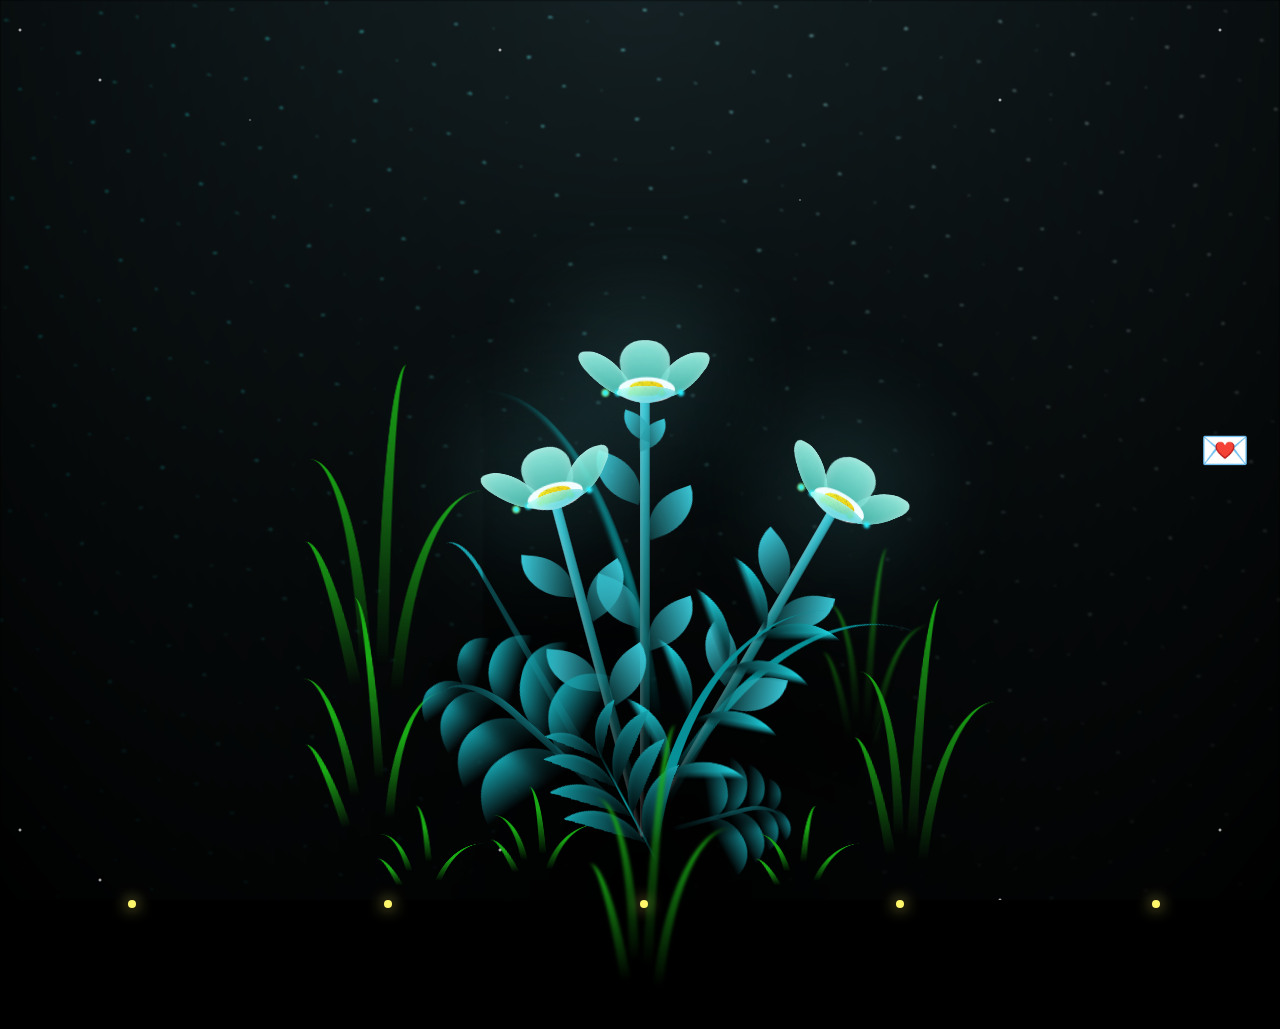
==== index.html @ 534f90fd "Rename main.html to index.html" ====
<!DOCTYPE html>
<html lang="en">
<head>
    <meta charset="UTF-8">
    <meta name="viewport" content="width=device-width, initial-scale=1.0">
    <title>Document</title>
    <link rel="stylesheet" href="styles.css">

</head>
<body class="not-loaded">
    <div class="night"></div>
    <div class="stars"></div>
    <div class="fireflies">
    <span></span>
    <span></span>
    <span></span>
    <span></span>
    <span></span>
    </div>
    <div class="flowers">
      <div class="flower flower--1">
        <div class="flower__leafs flower__leafs--1">
          <div class="flower__leaf flower__leaf--1"></div>
          <div class="flower__leaf flower__leaf--2"></div>
          <div class="flower__leaf flower__leaf--3"></div>
          <div class="flower__leaf flower__leaf--4"></div>
          

          <div class="flower__white-circle"></div>
  
          <div class="flower__light flower__light--1"></div>
          <div class="flower__light flower__light--2"></div>
          <div class="flower__light flower__light--3"></div>
          <div class="flower__light flower__light--4"></div>
          <div class="flower__light flower__light--5"></div>
          <div class="flower__light flower__light--6"></div>
          <div class="flower__light flower__light--7"></div>
          <div class="flower__light flower__light--8"></div>
  
        </div>
        <div class="flower__line">
          <div class="flower__line__leaf flower__line__leaf--1"></div>
          <div class="flower__line__leaf flower__line__leaf--2"></div>
          <div class="flower__line__leaf flower__line__leaf--3"></div>
          <div class="flower__line__leaf flower__line__leaf--4"></div>
          <div class="flower__line__leaf flower__line__leaf--5"></div>
          <div class="flower__line__leaf flower__line__leaf--6"></div>
        </div>
      </div>
  
      <div class="flower flower--2">
        <div class="flower__leafs flower__leafs--2">
          <div class="flower__leaf flower__leaf--1"></div>
          <div class="flower__leaf flower__leaf--2"></div>
          <div class="flower__leaf flower__leaf--3"></div>
          <div class="flower__leaf flower__leaf--4"></div>
          <div class="flower__white-circle"></div>
  
          <div class="flower__light flower__light--1"></div>
          <div class="flower__light flower__light--2"></div>
          <div class="flower__light flower__light--3"></div>
          <div class="flower__light flower__light--4"></div>
          <div class="flower__light flower__light--5"></div>
          <div class="flower__light flower__light--6"></div>
          <div class="flower__light flower__light--7"></div>
          <div class="flower__light flower__light--8"></div>
  
        </div>
        <div class="flower__line">
          <div class="flower__line__leaf flower__line__leaf--1"></div>
          <div class="flower__line__leaf flower__line__leaf--2"></div>
          <div class="flower__line__leaf flower__line__leaf--3"></div>
          <div class="flower__line__leaf flower__line__leaf--4"></div>
        </div>
      </div>
  
      <div class="flower flower--3">
        <div class="flower__leafs flower__leafs--3">
          <div class="flower__leaf flower__leaf--1"></div>
          <div class="flower__leaf flower__leaf--2"></div>
          <div class="flower__leaf flower__leaf--3"></div>
          <div class="flower__leaf flower__leaf--4"></div>
          <div class="flower__white-circle"></div>
  
          <div class="flower__light flower__light--1"></div>
          <div class="flower__light flower__light--2"></div>
          <div class="flower__light flower__light--3"></div>
          <div class="flower__light flower__light--4"></div>
          <div class="flower__light flower__light--5"></div>
          <div class="flower__light flower__light--6"></div>
          <div class="flower__light flower__light--7"></div>
          <div class="flower__light flower__light--8"></div>
  
        </div>
        <div class="flower__line">
          <div class="flower__line__leaf flower__line__leaf--1"></div>
          <div class="flower__line__leaf flower__line__leaf--2"></div>
          <div class="flower__line__leaf flower__line__leaf--3"></div>
          <div class="flower__line__leaf flower__line__leaf--4"></div>
        </div>
      </div>
  
      <div class="grow-ans" style="--d:1.2s">
        <div class="flower__g-long">
          <div class="flower__g-long__top"></div>
          <div class="flower__g-long__bottom"></div>
        </div>
      </div>
  
      <div class="growing-grass">
        <div class="flower__grass flower__grass--1">
          <div class="flower__grass--top"></div>
          <div class="flower__grass--bottom"></div>
          <div class="flower__grass__leaf flower__grass__leaf--1"></div>
          <div class="flower__grass__leaf flower__grass__leaf--2"></div>
          <div class="flower__grass__leaf flower__grass__leaf--3"></div>
          <div class="flower__grass__leaf flower__grass__leaf--4"></div>
          <div class="flower__grass__leaf flower__grass__leaf--5"></div>
          <div class="flower__grass__leaf flower__grass__leaf--6"></div>
          <div class="flower__grass__leaf flower__grass__leaf--7"></div>
          <div class="flower__grass__leaf flower__grass__leaf--8"></div>
          <div class="flower__grass__overlay"></div>
        </div>
      </div>
  
      <div class="growing-grass">
        <div class="flower__grass flower__grass--2">
          <div class="flower__grass--top"></div>
          <div class="flower__grass--bottom"></div>
          <div class="flower__grass__leaf flower__grass__leaf--1"></div>
          <div class="flower__grass__leaf flower__grass__leaf--2"></div>
          <div class="flower__grass__leaf flower__grass__leaf--3"></div>
          <div class="flower__grass__leaf flower__grass__leaf--4"></div>
          <div class="flower__grass__leaf flower__grass__leaf--5"></div>
          <div class="flower__grass__leaf flower__grass__leaf--6"></div>
          <div class="flower__grass__leaf flower__grass__leaf--7"></div>
          <div class="flower__grass__leaf flower__grass__leaf--8"></div>
          <div class="flower__grass__overlay"></div>
        </div>
      </div>
  
      <div class="grow-ans" style="--d:2.4s">
        <div class="flower__g-right flower__g-right--1">
          <div class="leaf"></div>
        </div>
      </div>
  
      <div class="grow-ans" style="--d:2.8s">
        <div class="flower__g-right flower__g-right--2">
          <div class="leaf"></div>
        </div>
      </div>
  
      <div class="grow-ans" style="--d:2.8s">
        <div class="flower__g-front">
          <div class="flower__g-front__leaf-wrapper flower__g-front__leaf-wrapper--1">
            <div class="flower__g-front__leaf"></div>
          </div>
          <div class="flower__g-front__leaf-wrapper flower__g-front__leaf-wrapper--2">
            <div class="flower__g-front__leaf"></div>
          </div>
          <div class="flower__g-front__leaf-wrapper flower__g-front__leaf-wrapper--3">
            <div class="flower__g-front__leaf"></div>
          </div>
          <div class="flower__g-front__leaf-wrapper flower__g-front__leaf-wrapper--4">
            <div class="flower__g-front__leaf"></div>
          </div>
          <div class="flower__g-front__leaf-wrapper flower__g-front__leaf-wrapper--5">
            <div class="flower__g-front__leaf"></div>
          </div>
          <div class="flower__g-front__leaf-wrapper flower__g-front__leaf-wrapper--6">
            <div class="flower__g-front__leaf"></div>
          </div>
          <div class="flower__g-front__leaf-wrapper flower__g-front__leaf-wrapper--7">
            <div class="flower__g-front__leaf"></div>
          </div>
          <div class="flower__g-front__leaf-wrapper flower__g-front__leaf-wrapper--8">
            <div class="flower__g-front__leaf"></div>
          </div>
          <div class="flower__g-front__line"></div>
        </div>
      </div>
  
      <div class="grow-ans" style="--d:3.2s">
        <div class="flower__g-fr">
          <div class="leaf"></div>
          <div class="flower__g-fr__leaf flower__g-fr__leaf--1"></div>
          <div class="flower__g-fr__leaf flower__g-fr__leaf--2"></div>
          <div class="flower__g-fr__leaf flower__g-fr__leaf--3"></div>
          <div class="flower__g-fr__leaf flower__g-fr__leaf--4"></div>
          <div class="flower__g-fr__leaf flower__g-fr__leaf--5"></div>
          <div class="flower__g-fr__leaf flower__g-fr__leaf--6"></div>
          <div class="flower__g-fr__leaf flower__g-fr__leaf--7"></div>
          <div class="flower__g-fr__leaf flower__g-fr__leaf--8"></div>
        </div>
      </div>
  
      <div class="long-g long-g--0">
        <div class="grow-ans" style="--d:3s">
          <div class="leaf leaf--0"></div>
        </div>
        <div class="grow-ans" style="--d:2.2s">
          <div class="leaf leaf--1"></div>
        </div>
        <div class="grow-ans" style="--d:3.4s">
          <div class="leaf leaf--2"></div>
        </div>
        <div class="grow-ans" style="--d:3.6s">
          <div class="leaf leaf--3"></div>
        </div>
      </div>
  
      <div class="long-g long-g--1">
        <div class="grow-ans" style="--d:3.6s">
          <div class="leaf leaf--0"></div>
        </div>
        <div class="grow-ans" style="--d:3.8s">
          <div class="leaf leaf--1"></div>
        </div>
        <div class="grow-ans" style="--d:4s">
          <div class="leaf leaf--2"></div>
        </div>
        <div class="grow-ans" style="--d:4.2s">
          <div class="leaf leaf--3"></div>
        </div>
      </div>
  
      <div class="long-g long-g--2">
        <div class="grow-ans" style="--d:4s">
          <div class="leaf leaf--0"></div>
        </div>
        <div class="grow-ans" style="--d:4.2s">
          <div class="leaf leaf--1"></div>
        </div>
        <div class="grow-ans" style="--d:4.4s">
          <div class="leaf leaf--2"></div>
        </div>
        <div class="grow-ans" style="--d:4.6s">
          <div class="leaf leaf--3"></div>
        </div>
      </div>
  
      <div class="long-g long-g--3">
        <div class="grow-ans" style="--d:4s">
          <div class="leaf leaf--0"></div>
        </div>
        <div class="grow-ans" style="--d:4.2s">
          <div class="leaf leaf--1"></div>
        </div>
        <div class="grow-ans" style="--d:3s">
          <div class="leaf leaf--2"></div>
        </div>
        <div class="grow-ans" style="--d:3.6s">
          <div class="leaf leaf--3"></div>
        </div>
      </div>
  
      <div class="long-g long-g--4">
        <div class="grow-ans" style="--d:4s">
          <div class="leaf leaf--0"></div>
        </div>
        <div class="grow-ans" style="--d:4.2s">
          <div class="leaf leaf--1"></div>
        </div>
        <div class="grow-ans" style="--d:3s">
          <div class="leaf leaf--2"></div>
        </div>
        <div class="grow-ans" style="--d:3.6s">
          <div class="leaf leaf--3"></div>
        </div>
      </div>
  
      <div class="long-g long-g--5">
        <div class="grow-ans" style="--d:4s">
          <div class="leaf leaf--0"></div>
        </div>
        <div class="grow-ans" style="--d:4.2s">
          <div class="leaf leaf--1"></div>
        </div>
        <div class="grow-ans" style="--d:3s">
          <div class="leaf leaf--2"></div>
        </div>
        <div class="grow-ans" style="--d:3.6s">
          <div class="leaf leaf--3"></div>
        </div>
      </div>
  
      <div class="long-g long-g--6">
        <div class="grow-ans" style="--d:4.2s">
          <div class="leaf leaf--0"></div>
        </div>
        <div class="grow-ans" style="--d:4.4s">
          <div class="leaf leaf--1"></div>
        </div>
        <div class="grow-ans" style="--d:4.6s">
          <div class="leaf leaf--2"></div>
        </div>
        <div class="grow-ans" style="--d:4.8s">
          <div class="leaf leaf--3"></div>
        </div>
      </div>
  
      <div class="long-g long-g--7">
        <div class="grow-ans" style="--d:3s">
          <div class="leaf leaf--0"></div>
        </div>
        <div class="grow-ans" style="--d:3.2s">
          <div class="leaf leaf--1"></div>
        </div>
        <div class="grow-ans" style="--d:3.5s">
          <div class="leaf leaf--2"></div>
        </div>
        <div class="grow-ans" style="--d:3.6s">
          <div class="leaf leaf--3"></div>
        </div>
      </div>
    </div>
    <div id="messageIcon">💌</div>

<div id="passwordBox">
    <h3>Secret Letter 💖</h3>

    <input
        type="password"
        id="secretPassword"
        placeholder="Enter Password">

    <button onclick="checkPassword()">
        Open Letter
    </button>
</div>

<div id="loveLetter">
    <h2>Happy Birthday Monyaa ❤️</h2>

    <p>
        Even though it's not 23 November hehe...
        I wanted to tell you this on Monday,
        but ahem... words were not coming out of my mouth
        because ahh... I was kinda crying, so ahem ahem...
    </p>

    <p>
        I love you without knowing how,
        or when,
        or where it happened.
    </p>

    <p>
        It happened quietly,
        somewhere between the conversations,
        the laughter,
        and the moments I started looking for you
        in everything.
    </p>

    <p>
        I just know that loving you feels natural,
        like something my heart decided
        long before I did.
    </p>

    <p style="margin-top:20px;">
        ❤️ Adi
    </p>
    </div>
    <script src="srcipt.js"></script>
</body>
</html>
---- styles.css ----
*,
*::after,
*::before {
  padding: 0;
  margin: 0;
  box-sizing: border-box;
}

:root {
  --dark-color: #000;
}

body {
  display: flex;
  align-items: flex-end;
  justify-content: center;
  min-height: 100vh;
  background-color: var(--dark-color);
  overflow: hidden;
  perspective: 1000px;
}

.stars {
    position: fixed;
    width: 100%;
    height: 100%;
    top: 0;
    left: 0;
    background:
        radial-gradient(2px 2px at 20px 30px, white, transparent),
        radial-gradient(2px 2px at 100px 80px, white, transparent),
        radial-gradient(1px 1px at 250px 120px, white, transparent),
        radial-gradient(2px 2px at 500px 50px, white, transparent),
        radial-gradient(1px 1px at 800px 200px, white, transparent),
        radial-gradient(2px 2px at 1000px 100px, white, transparent);
    background-repeat: repeat;
    background-size: 1200px 800px;
    animation: twinkle 6s infinite alternate;
    z-index: 1;
}

.fireflies span{
    position:absolute;
    width:8px;
    height:8px;
    background:#fff76b;
    border-radius:50%;
    box-shadow:0 0 15px #fff76b;
    animation:fly 10s linear infinite;
    z-index:5;
}

.fireflies span:nth-child(1){
    left:10%;
    animation-delay:0s;
}

.fireflies span:nth-child(2){
    left:30%;
    animation-delay:2s;
}

.fireflies span:nth-child(3){
    left:50%;
    animation-delay:4s;
}

.fireflies span:nth-child(4){
    left:70%;
    animation-delay:6s;
}

.fireflies span:nth-child(5){
    left:90%;
    animation-delay:8s;
}

@keyframes fly{
    0%{
        transform:translateY(100vh);
        opacity:0;
    }

    20%{
        opacity:1;
    }

    100%{
        transform:translateY(-20vh) translateX(100px);
        opacity:0;
    }
}

.night {
  position: fixed;
  left: 50%;
  top: 0;
  transform: translateX(-50%);
  width: 100%;
  height: 100%;
  filter: blur(0.1vmin);
  background-image: radial-gradient(ellipse at top, transparent 0%, var(--dark-color)), radial-gradient(ellipse at bottom, var(--dark-color), rgba(145, 233, 255, 0.2)), repeating-linear-gradient(220deg, black 0px, black 19px, transparent 19px, transparent 22px), repeating-linear-gradient(189deg, black 0px, black 19px, transparent 19px, transparent 22px), repeating-linear-gradient(148deg, black 0px, black 19px, transparent 19px, transparent 22px), linear-gradient(90deg, #00fffa, #f0f0f0);
}

.flowers {
  position: relative;
  transform: scale(0.7);
}

.flower {
  position: absolute;
  bottom: 10vmin;
  transform-origin: bottom center;
  z-index: 10;
  --fl-speed: 0.8s;
}
.flower--1 {
  animation: moving-flower-1 4s linear infinite;
}
.flower--1 .flower__line {
  height: 70vmin;
  animation-delay: 0.3s;
}
.flower--1 .flower__line__leaf--1 {
  animation: blooming-leaf-right var(--fl-speed) 1.6s backwards;
}
.flower--1 .flower__line__leaf--2 {
  animation: blooming-leaf-right var(--fl-speed) 1.4s backwards;
}
.flower--1 .flower__line__leaf--3 {
  animation: blooming-leaf-left var(--fl-speed) 1.2s backwards;
}
.flower--1 .flower__line__leaf--4 {
  animation: blooming-leaf-left var(--fl-speed) 1s backwards;
}
.flower--1 .flower__line__leaf--5 {
  animation: blooming-leaf-right var(--fl-speed) 1.8s backwards;
}
.flower--1 .flower__line__leaf--6 {
  animation: blooming-leaf-left var(--fl-speed) 2s backwards;
}
.flower--2 {
  left: 50%;
  transform: rotate(30deg);
  animation: moving-flower-2 4s linear infinite;
}
.flower--2 .flower__line {
  height: 60vmin;
  animation-delay: 0.8s;
}
.flower--2 .flower__line__leaf--1 {
  animation: blooming-leaf-right var(--fl-speed) 1.9s backwards;
}
.flower--2 .flower__line__leaf--2 {
  animation: blooming-leaf-right var(--fl-speed) 1.7s backwards;
}
.flower--2 .flower__line__leaf--3 {
  animation: blooming-leaf-left var(--fl-speed) 1.5s backwards;
}
.flower--2 .flower__line__leaf--4 {
  animation: blooming-leaf-left var(--fl-speed) 1.3s backwards;
}
.flower--3 {
  left: 50%;
  transform: rotate(-15deg);
  animation: moving-flower-3 4s linear infinite;
}
.flower--3 .flower__line {
  animation-delay: 0.9s;
}
.flower--3 .flower__line__leaf--1 {
  animation: blooming-leaf-right var(--fl-speed) 2.5s backwards;
}
.flower--3 .flower__line__leaf--2 {
  animation: blooming-leaf-right var(--fl-speed) 2.3s backwards;
}
.flower--3 .flower__line__leaf--3 {
  animation: blooming-leaf-left var(--fl-speed) 2.1s backwards;
}
.flower--3 .flower__line__leaf--4 {
  animation: blooming-leaf-left var(--fl-speed) 1.9s backwards;
}
.flower__leafs {
  position: relative;
  animation: blooming-flower 2s backwards;
}
.flower__leafs--1 {
  animation-delay: 1.1s;
}
.flower__leafs--2 {
  animation-delay: 1.4s;
}
.flower__leafs--3 {
  animation-delay: 1.7s;
}
.flower__leafs::after {
  content: "";
  position: absolute;
  left: 0;
  top: 0;
  transform: translate(-50%, -100%);
  width: 8vmin;
  height: 8vmin;
  background-color: #6bf0ff;
  filter: blur(10vmin);
}
.flower__leaf {
  position: absolute;
  bottom: 0;
  left: 50%;
  width: 8vmin;
  height: 11vmin;
  border-radius: 51% 49% 47% 53%/44% 45% 55% 69%;
  background-color: #65e6cc;
  background-image: linear-gradient(to top, #40bbab, #a7ffee);
  transform-origin: bottom center;
  opacity: 0.9;
  box-shadow: inset 0 0 2vmin rgba(255, 255, 255, 0.5);
}
.flower__leaf--1 {
  transform: translate(-10%, 1%) rotateY(40deg) rotateX(-50deg);
}
.flower__leaf--2 {
  transform: translate(-50%, -4%) rotateX(40deg);
}
.flower__leaf--3 {
  transform: translate(-90%, 0%) rotateY(45deg) rotateX(50deg);
}
.flower__leaf--4 {
  width: 8vmin;
  height: 8vmin;
  transform-origin: bottom left;
  border-radius: 4vmin 10vmin 4vmin 4vmin;
  transform: translate(0%, 18%) rotateX(70deg) rotate(-43deg);
  background-image: linear-gradient(to top, #39c6d6, #a7ffee);
  z-index: 1;
  opacity: 0.8;
}
.flower__white-circle {
  position: absolute;
  left: -3.5vmin;
  top: -3vmin;
  width: 9vmin;
  height: 4vmin;
  border-radius: 50%;
  background-color: #fff;
}
.flower__white-circle::after {
  content: "";
  position: absolute;
  left: 50%;
  top: 45%;
  transform: translate(-50%, -50%);
  width: 60%;
  height: 60%;
  border-radius: inherit;
  background-image: repeating-linear-gradient(135deg, rgba(0, 0, 0, 0.03) 0px, rgba(0, 0, 0, 0.03) 1px, transparent 1px, transparent 12px), repeating-linear-gradient(45deg, rgba(0, 0, 0, 0.03) 0px, rgba(0, 0, 0, 0.03) 1px, transparent 1px, transparent 12px), repeating-linear-gradient(67.5deg, rgba(0, 0, 0, 0.03) 0px, rgba(0, 0, 0, 0.03) 1px, transparent 1px, transparent 12px), repeating-linear-gradient(135deg, rgba(0, 0, 0, 0.03) 0px, rgba(0, 0, 0, 0.03) 1px, transparent 1px, transparent 12px), repeating-linear-gradient(45deg, rgba(0, 0, 0, 0.03) 0px, rgba(0, 0, 0, 0.03) 1px, transparent 1px, transparent 12px), repeating-linear-gradient(112.5deg, rgba(0, 0, 0, 0.03) 0px, rgba(0, 0, 0, 0.03) 1px, transparent 1px, transparent 12px), repeating-linear-gradient(112.5deg, rgba(0, 0, 0, 0.03) 0px, rgba(0, 0, 0, 0.03) 1px, transparent 1px, transparent 12px), repeating-linear-gradient(45deg, rgba(0, 0, 0, 0.03) 0px, rgba(0, 0, 0, 0.03) 1px, transparent 1px, transparent 12px), repeating-linear-gradient(22.5deg, rgba(0, 0, 0, 0.03) 0px, rgba(0, 0, 0, 0.03) 1px, transparent 1px, transparent 12px), repeating-linear-gradient(45deg, rgba(0, 0, 0, 0.03) 0px, rgba(0, 0, 0, 0.03) 1px, transparent 1px, transparent 12px), repeating-linear-gradient(22.5deg, rgba(0, 0, 0, 0.03) 0px, rgba(0, 0, 0, 0.03) 1px, transparent 1px, transparent 12px), repeating-linear-gradient(135deg, rgba(0, 0, 0, 0.03) 0px, rgba(0, 0, 0, 0.03) 1px, transparent 1px, transparent 12px), repeating-linear-gradient(157.5deg, rgba(0, 0, 0, 0.03) 0px, rgba(0, 0, 0, 0.03) 1px, transparent 1px, transparent 12px), repeating-linear-gradient(67.5deg, rgba(0, 0, 0, 0.03) 0px, rgba(0, 0, 0, 0.03) 1px, transparent 1px, transparent 12px), repeating-linear-gradient(67.5deg, rgba(0, 0, 0, 0.03) 0px, rgba(0, 0, 0, 0.03) 1px, transparent 1px, transparent 12px), linear-gradient(90deg, #ffeb12, #ffce00);
}
.flower__line {
  height: 55vmin;
  width: 1.5vmin;
  background-image: linear-gradient(to left, rgba(0, 0, 0, 0.2), transparent, rgba(255, 255, 255, 0.2)), linear-gradient(to top, transparent 10%, #14757a, #39c6d6);
  box-shadow: inset 0 0 2px rgba(0, 0, 0, 0.5);
  animation: grow-flower-tree 4s backwards;
}
.flower__line__leaf {
  --w: 7vmin;
  --h: calc(var(--w) + 2vmin);
  position: absolute;
  top: 20%;
  left: 90%;
  width: var(--w);
  height: var(--h);
  border-top-right-radius: var(--h);
  border-bottom-left-radius: var(--h);
  background-image: linear-gradient(to top, rgba(20, 117, 122, 0.4), #39c6d6);
}
.flower__line__leaf--1 {
  transform: rotate(70deg) rotateY(30deg);
}
.flower__line__leaf--2 {
  top: 45%;
  transform: rotate(70deg) rotateY(30deg);
}
.flower__line__leaf--3, .flower__line__leaf--4, .flower__line__leaf--6 {
  border-top-right-radius: 0;
  border-bottom-left-radius: 0;
  border-top-left-radius: var(--h);
  border-bottom-right-radius: var(--h);
  left: -460%;
  top: 12%;
  transform: rotate(-70deg) rotateY(30deg);
}
.flower__line__leaf--4 {
  top: 40%;
}
.flower__line__leaf--5 {
  top: 0;
  transform-origin: left;
  transform: rotate(70deg) rotateY(30deg) scale(0.6);
}
.flower__line__leaf--6 {
  top: -2%;
  left: -450%;
  transform-origin: right;
  transform: rotate(-70deg) rotateY(30deg) scale(0.6);
}
.flower__light {
  position: absolute;
  bottom: 0vmin;
  width: 1vmin;
  height: 1vmin;
  background-color: #fffb00;
  border-radius: 50%;
  filter: blur(0.2vmin);
  animation: light-ans 4s linear infinite backwards;
}
.flower__light:nth-child(odd) {
  background-color: #23f0ff;
}
.flower__light--1 {
  left: -2vmin;
  animation-delay: 1s;
}
.flower__light--2 {
  left: 3vmin;
  animation-delay: 0.5s;
}
.flower__light--3 {
  left: -6vmin;
  animation-delay: 0.3s;
}
.flower__light--4 {
  left: 6vmin;
  animation-delay: 0.9s;
}
.flower__light--5 {
  left: -1vmin;
  animation-delay: 1.5s;
}
.flower__light--6 {
  left: -4vmin;
  animation-delay: 3s;
}
.flower__light--7 {
  left: 3vmin;
  animation-delay: 2s;
}
.flower__light--8 {
  left: -6vmin;
  animation-delay: 3.5s;
}
.flower__grass {
  --c: #159faa;
  --line-w: 1.5vmin;
  position: absolute;
  bottom: 12vmin;
  left: -7vmin;
  display: flex;
  flex-direction: column;
  align-items: flex-end;
  z-index: 20;
  transform-origin: bottom center;
  transform: rotate(-48deg) rotateY(40deg);
}
.flower__grass--1 {
  animation: moving-grass 2s linear infinite;
}
.flower__grass--2 {
  left: 2vmin;
  bottom: 10vmin;
  transform: scale(0.5) rotate(75deg) rotateX(10deg) rotateY(-200deg);
  opacity: 0.8;
  z-index: 0;
  animation: moving-grass--2 1.5s linear infinite;
}
.flower__grass--top {
  width: 7vmin;
  height: 10vmin;
  border-top-right-radius: 100%;
  border-right: var(--line-w) solid var(--c);
  transform-origin: bottom center;
  transform: rotate(-2deg);
}
.flower__grass--bottom {
  margin-top: -2px;
  width: var(--line-w);
  height: 25vmin;
  background-image: linear-gradient(to top, transparent, var(--c));
}
.flower__grass__leaf {
  --size: 10vmin;
  position: absolute;
  width: calc(var(--size) * 2.1);
  height: var(--size);
  border-top-left-radius: var(--size);
  border-top-right-radius: var(--size);
  background-image: linear-gradient(to top, transparent, transparent 30%, var(--c));
  z-index: 100;
}
.flower__grass__leaf--1 {
  top: -6%;
  left: 30%;
  --size: 6vmin;
  transform: rotate(-20deg);
  animation: growing-grass-ans--1 2s 2.6s backwards;
}
@keyframes growing-grass-ans--1 {
  0% {
    transform-origin: bottom left;
    transform: rotate(-20deg) scale(0);
  }
}
.flower__grass__leaf--2 {
  top: -5%;
  left: -110%;
  --size: 6vmin;
  transform: rotate(10deg);
  animation: growing-grass-ans--2 2s 2.4s linear backwards;
}
@keyframes growing-grass-ans--2 {
  0% {
    transform-origin: bottom right;
    transform: rotate(10deg) scale(0);
  }
}
.flower__grass__leaf--3 {
  top: 5%;
  left: 60%;
  --size: 8vmin;
  transform: rotate(-18deg) rotateX(-20deg);
  animation: growing-grass-ans--3 2s 2.2s linear backwards;
}
@keyframes growing-grass-ans--3 {
  0% {
    transform-origin: bottom left;
    transform: rotate(-18deg) rotateX(-20deg) scale(0);
  }
}
.flower__grass__leaf--4 {
  top: 6%;
  left: -135%;
  --size: 8vmin;
  transform: rotate(2deg);
  animation: growing-grass-ans--4 2s 2s linear backwards;
}
@keyframes growing-grass-ans--4 {
  0% {
    transform-origin: bottom right;
    transform: rotate(2deg) scale(0);
  }
}
.flower__grass__leaf--5 {
  top: 20%;
  left: 60%;
  --size: 10vmin;
  transform: rotate(-24deg) rotateX(-20deg);
  animation: growing-grass-ans--5 2s 1.8s linear backwards;
}
@keyframes growing-grass-ans--5 {
  0% {
    transform-origin: bottom left;
    transform: rotate(-24deg) rotateX(-20deg) scale(0);
  }
}
.flower__grass__leaf--6 {
  top: 22%;
  left: -180%;
  --size: 10vmin;
  transform: rotate(10deg);
  animation: growing-grass-ans--6 2s 1.6s linear backwards;
}
@keyframes growing-grass-ans--6 {
  0% {
    transform-origin: bottom right;
    transform: rotate(10deg) scale(0);
  }
}
.flower__grass__leaf--7 {
  top: 39%;
  left: 70%;
  --size: 10vmin;
  transform: rotate(-10deg);
  animation: growing-grass-ans--7 2s 1.4s linear backwards;
}
@keyframes growing-grass-ans--7 {
  0% {
    transform-origin: bottom left;
    transform: rotate(-10deg) scale(0);
  }
}
.flower__grass__leaf--8 {
  top: 40%;
  left: -215%;
  --size: 11vmin;
  transform: rotate(10deg);
  animation: growing-grass-ans--8 2s 1.2s linear backwards;
}
@keyframes growing-grass-ans--8 {
  0% {
    transform-origin: bottom right;
    transform: rotate(10deg) scale(0);
  }
}
.flower__grass__overlay {
  position: absolute;
  top: -10%;
  right: 0%;
  width: 100%;
  height: 100%;
  background-color: rgba(0, 0, 0, 0.6);
  filter: blur(1.5vmin);
  z-index: 100;
}
.flower__g-long {
  --w: 2vmin;
  --h: 6vmin;
  --c: #159faa;
  position: absolute;
  bottom: 10vmin;
  left: -3vmin;
  transform-origin: bottom center;
  transform: rotate(-30deg) rotateY(-20deg);
  display: flex;
  flex-direction: column;
  align-items: flex-end;
  animation: flower-g-long-ans 3s linear infinite;
}
@keyframes flower-g-long-ans {
  0%, 100% {
    transform: rotate(-30deg) rotateY(-20deg);
  }
  50% {
    transform: rotate(-32deg) rotateY(-20deg);
  }
}
.flower__g-long__top {
  top: calc(var(--h) * -1);
  width: calc(var(--w) + 1vmin);
  height: var(--h);
  border-top-right-radius: 100%;
  border-right: 0.7vmin solid var(--c);
  transform: translate(-0.7vmin, 1vmin);
}
.flower__g-long__bottom {
  width: var(--w);
  height: 50vmin;
  transform-origin: bottom center;
  background-image: linear-gradient(to top, transparent 30%, var(--c));
  box-shadow: inset 0 0 2px rgba(0, 0, 0, 0.5);
  clip-path: polygon(35% 0, 65% 1%, 100% 100%, 0% 100%);
}
.flower__g-right {
  position: absolute;
  bottom: 6vmin;
  left: -2vmin;
  transform-origin: bottom left;
  transform: rotate(20deg);
}
.flower__g-right .leaf {
  width: 30vmin;
  height: 50vmin;
  border-top-left-radius: 100%;
  border-left: 2vmin solid #079097;
  background-image: linear-gradient(to bottom, transparent, var(--dark-color) 60%);
  mask-image: linear-gradient(to top, transparent 30%, #079097 60%);
}
.flower__g-right--1 {
  animation: flower-g-right-ans 2.5s linear infinite;
}
.flower__g-right--2 {
  left: 5vmin;
  transform: rotateY(-180deg);
  animation: flower-g-right-ans--2 3s linear infinite;
}
.flower__g-right--2 .leaf {
  height: 75vmin;
  filter: blur(0.3vmin);
  opacity: 0.8;
}
@keyframes flower-g-right-ans {
  0%, 100% {
    transform: rotate(20deg);
  }
  50% {
    transform: rotate(24deg) rotateX(-20deg);
  }
}
@keyframes flower-g-right-ans--2 {
  0%, 100% {
    transform: rotateY(-180deg) rotate(0deg) rotateX(-20deg);
  }
  50% {
    transform: rotateY(-180deg) rotate(6deg) rotateX(-20deg);
  }
}
.flower__g-front {
  position: absolute;
  bottom: 6vmin;
  left: 2.5vmin;
  z-index: 100;
  transform-origin: bottom center;
  transform: rotate(-28deg) rotateY(30deg) scale(1.04);
  animation: flower__g-front-ans 2s linear infinite;
}
@keyframes flower__g-front-ans {
  0%, 100% {
    transform: rotate(-28deg) rotateY(30deg) scale(1.04);
  }
  50% {
    transform: rotate(-35deg) rotateY(40deg) scale(1.04);
  }
}
.flower__g-front__line {
  width: 0.3vmin;
  height: 20vmin;
  background-image: linear-gradient(to top, transparent, #079097, transparent 100%);
  position: relative;
}
.flower__g-front__leaf-wrapper {
  position: absolute;
  top: 0;
  left: 0;
  transform-origin: bottom left;
  transform: rotate(10deg);
}
.flower__g-front__leaf-wrapper:nth-child(even) {
  left: 0vmin;
  transform: rotateY(-180deg) rotate(5deg);
  animation: flower__g-front__leaf-left-ans 1s ease-in backwards;
}
.flower__g-front__leaf-wrapper:nth-child(odd) {
  animation: flower__g-front__leaf-ans 1s ease-in backwards;
}
.flower__g-front__leaf-wrapper--1 {
  top: -8vmin;
  transform: scale(0.7);
  animation: flower__g-front__leaf-ans 1s 5.5s ease-in backwards !important;
}
.flower__g-front__leaf-wrapper--2 {
  top: -8vmin;
  transform: rotateY(-180deg) scale(0.7) !important;
  animation: flower__g-front__leaf-left-ans-2 1s 4.6s ease-in backwards !important;
}
.flower__g-front__leaf-wrapper--3 {
  top: -3vmin;
  animation: flower__g-front__leaf-ans 1s 4.6s ease-in backwards;
}
.flower__g-front__leaf-wrapper--4 {
  top: -3vmin;
  transform: rotateY(-180deg) scale(0.9) !important;
  animation: flower__g-front__leaf-left-ans-2 1s 4.6s ease-in backwards !important;
}
@keyframes flower__g-front__leaf-left-ans-2 {
  0% {
    transform: rotateY(-180deg) scale(0);
  }
}
.flower__g-front__leaf-wrapper--5, .flower__g-front__leaf-wrapper--6 {
  top: 2vmin;
}
.flower__g-front__leaf-wrapper--7, .flower__g-front__leaf-wrapper--8 {
  top: 6.5vmin;
}
.flower__g-front__leaf-wrapper--2 {
  animation-delay: 5.2s !important;
}
.flower__g-front__leaf-wrapper--3 {
  animation-delay: 4.9s !important;
}
.flower__g-front__leaf-wrapper--5 {
  animation-delay: 4.3s !important;
}
.flower__g-front__leaf-wrapper--6 {
  animation-delay: 4.1s !important;
}
.flower__g-front__leaf-wrapper--7 {
  animation-delay: 3.8s !important;
}
.flower__g-front__leaf-wrapper--8 {
  animation-delay: 3.5s !important;
}
@keyframes flower__g-front__leaf-ans {
  0% {
    transform: rotate(10deg) scale(0);
  }
}
@keyframes flower__g-front__leaf-left-ans {
  0% {
    transform: rotateY(-180deg) rotate(5deg) scale(0);
  }
}
.flower__g-front__leaf {
  width: 10vmin;
  height: 10vmin;
  border-radius: 100% 0% 0% 100%/100% 100% 0% 0%;
  box-shadow: inset 0 2px 1vmin rgba(44, 238, 252, 0.2);
  background-image: linear-gradient(to bottom left, transparent, var(--dark-color)), linear-gradient(to bottom right, #159faa 50%, transparent 50%, transparent);
  -webkit-mask-image: linear-gradient(to bottom right, #159faa 50%, transparent 50%, transparent);
  mask-image: linear-gradient(to bottom right, #159faa 50%, transparent 50%, transparent);
}
.flower__g-fr {
  position: absolute;
  bottom: -4vmin;
  left: vmin;
  transform-origin: bottom left;
  z-index: 10;
  animation: flower__g-fr-ans 2s linear infinite;
}
@keyframes flower__g-fr-ans {
  0%, 100% {
    transform: rotate(2deg);
  }
  50% {
    transform: rotate(4deg);
  }
}
.flower__g-fr .leaf {
  width: 30vmin;
  height: 50vmin;
  border-top-left-radius: 100%;
  border-left: 2vmin solid #079097;
  mask-image: linear-gradient(to top, transparent 25%, #079097 50%);
  position: relative;
  z-index: 1;
}
.flower__g-fr__leaf {
  position: absolute;
  top: 0;
  left: 0;
  width: 10vmin;
  height: 10vmin;
  border-radius: 100% 0% 0% 100%/100% 100% 0% 0%;
  box-shadow: inset 0 2px 1vmin rgba(44, 238, 252, 0.2);
  background-image: linear-gradient(to bottom left, transparent, var(--dark-color) 98%), linear-gradient(to bottom right, #23f0ff 45%, transparent 50%, transparent);
  mask-image: linear-gradient(135deg, #159faa 40%, transparent 50%, transparent);
}
.flower__g-fr__leaf--1 {
  left: 20vmin;
  transform: rotate(45deg);
  animation: flower__g-fr-leaft-ans-1 0.5s 5.2s linear backwards;
}
@keyframes flower__g-fr-leaft-ans-1 {
  0% {
    transform-origin: left;
    transform: rotate(45deg) scale(0);
  }
}
.flower__g-fr__leaf--2 {
  left: 12vmin;
  top: -7vmin;
  transform: rotate(25deg) rotateY(-180deg);
  animation: flower__g-fr-leaft-ans-6 0.5s 5s linear backwards;
}
.flower__g-fr__leaf--3 {
  left: 15vmin;
  top: 6vmin;
  transform: rotate(55deg);
  animation: flower__g-fr-leaft-ans-5 0.5s 4.8s linear backwards;
}
.flower__g-fr__leaf--4 {
  left: 6vmin;
  top: -2vmin;
  transform: rotate(25deg) rotateY(-180deg);
  animation: flower__g-fr-leaft-ans-6 0.5s 4.6s linear backwards;
}
.flower__g-fr__leaf--5 {
  left: 10vmin;
  top: 14vmin;
  transform: rotate(55deg);
  animation: flower__g-fr-leaft-ans-5 0.5s 4.4s linear backwards;
}
@keyframes flower__g-fr-leaft-ans-5 {
  0% {
    transform-origin: left;
    transform: rotate(55deg) scale(0);
  }
}
.flower__g-fr__leaf--6 {
  left: 0vmin;
  top: 6vmin;
  transform: rotate(25deg) rotateY(-180deg);
  animation: flower__g-fr-leaft-ans-6 0.5s 4.2s linear backwards;
}
@keyframes flower__g-fr-leaft-ans-6 {
  0% {
    transform-origin: right;
    transform: rotate(25deg) rotateY(-180deg) scale(0);
  }
}
.flower__g-fr__leaf--7 {
  left: 5vmin;
  top: 22vmin;
  transform: rotate(45deg);
  animation: flower__g-fr-leaft-ans-7 0.5s 4s linear backwards;
}
@keyframes flower__g-fr-leaft-ans-7 {
  0% {
    transform-origin: left;
    transform: rotate(45deg) scale(0);
  }
}
.flower__g-fr__leaf--8 {
  left: -4vmin;
  top: 15vmin;
  transform: rotate(15deg) rotateY(-180deg);
  animation: flower__g-fr-leaft-ans-8 0.5s 3.8s linear backwards;
}
@keyframes flower__g-fr-leaft-ans-8 {
  0% {
    transform-origin: right;
    transform: rotate(15deg) rotateY(-180deg) scale(0);
  }
}

.long-g {
  position: absolute;
  bottom: 25vmin;
  left: -42vmin;
  transform-origin: bottom left;
}
.long-g--1 {
  bottom: 0vmin;
  transform: scale(0.8) rotate(-5deg);
}
.long-g--1 .leaf {
mask-image: linear-gradient(to top, transparent 40%, #079097 80%) !important;
}
.long-g--1 .leaf--1 {
  --w: 5vmin;
  --h: 60vmin;
  left: -2vmin;
  transform: rotate(3deg) rotateY(-180deg);
}
.long-g--2, .long-g--3 {
  bottom: -3vmin;
  left: -35vmin;
  transform-origin: center;
  transform: scale(0.6) rotateX(60deg);
}
.long-g--2 .leaf, .long-g--3 .leaf {
  mask-image: linear-gradient(to top, transparent 50%, #079097 80%) !important;
}
.long-g--2 .leaf--1, .long-g--3 .leaf--1 {
  left: -1vmin;
  transform: rotateY(-180deg);
}
.long-g--3 {
  left: -17vmin;
  bottom: 0vmin;
}
.long-g--3 .leaf {
  mask-image: linear-gradient(to top, transparent 40%, #079097 80%) !important;
}
.long-g--4 {
  left: 25vmin;
  bottom: -3vmin;
  transform-origin: center;
  transform: scale(0.6) rotateX(60deg);
}
.long-g--4 .leaf {
  mask-image: linear-gradient(to top, transparent 50%, #079097 80%) !important;
}
.long-g--5 {
  left: 42vmin;
  bottom: 0vmin;
  transform: scale(0.8) rotate(2deg);
}
.long-g--6 {
  left: 0vmin;
  bottom: -20vmin;
  z-index: 100;
  filter: blur(0.3vmin);
  transform: scale(0.8) rotate(2deg);
}
.long-g--7 {
  left: 35vmin;
  bottom: 20vmin;
  z-index: -1;
  filter: blur(0.3vmin);
  transform: scale(0.6) rotate(2deg);
  opacity: 0.7;
}
.long-g .leaf {
  --w: 15vmin;
  --h: 40vmin;
  --c: #1aaa15;
  position: absolute;
  bottom: 0;
  width: var(--w);
  height: var(--h);
  border-top-left-radius: 100%;
  border-left: 2vmin solid var(--c);
  mask-image: linear-gradient(to top, transparent 20%, var(--dark-color));
  transform-origin: bottom center;
}
.long-g .leaf--0 {
  left: 2vmin;
  animation: leaf-ans-1 4s linear infinite;
}
.long-g .leaf--1 {
  --w: 5vmin;
  --h: 60vmin;
  animation: leaf-ans-1 4s linear infinite;
}
.long-g .leaf--2 {
  --w: 10vmin;
  --h: 40vmin;
  left: -0.5vmin;
  bottom: 5vmin;
  transform-origin: bottom left;
  transform: rotateY(-180deg);
  animation: leaf-ans-2 3s linear infinite;
}
.long-g .leaf--3 {
  --w: 5vmin;
  --h: 30vmin;
  left: -1vmin;
  bottom: 3.2vmin;
  transform-origin: bottom left;
  transform: rotate(-10deg) rotateY(-180deg);
  animation: leaf-ans-3 3s linear infinite;
}

@keyframes leaf-ans-1 {
  0%, 100% {
    transform: rotate(-5deg) scale(1);
  }
  50% {
    transform: rotate(5deg) scale(1.1);
  }
}
@keyframes leaf-ans-2 {
  0%, 100% {
    transform: rotateY(-180deg) rotate(5deg);
  }
  50% {
    transform: rotateY(-180deg) rotate(0deg) scale(1.1);
  }
}
@keyframes leaf-ans-3 {
  0%, 100% {
    transform: rotate(-10deg) rotateY(-180deg);
  }
  50% {
    transform: rotate(-20deg) rotateY(-180deg);
  }
}
.grow-ans {
  animation: grow-ans 2s var(--d) backwards;
}

@keyframes grow-ans {
  0% {
    transform: scale(0);
    opacity: 0;
  }
}
@keyframes light-ans {
  0% {
    opacity: 0;
    transform: translateY(0vmin);
  }
  25% {
    opacity: 1;
    transform: translateY(-5vmin) translateX(-2vmin);
  }
  50% {
    opacity: 1;
    transform: translateY(-15vmin) translateX(2vmin);
    filter: blur(0.2vmin);
  }
  75% {
    transform: translateY(-20vmin) translateX(-2vmin);
    filter: blur(0.2vmin);
  }
  100% {
    transform: translateY(-30vmin);
    opacity: 0;
    filter: blur(1vmin);
  }
}
@keyframes moving-flower-1 {
  0%, 100% {
    transform: rotate(2deg);
  }
  50% {
    transform: rotate(-2deg);
  }
}
@keyframes moving-flower-2 {
  0%, 100% {
    transform: rotate(18deg);
  }
  50% {
    transform: rotate(14deg);
  }
}
@keyframes moving-flower-3 {
  0%, 100% {
    transform: rotate(-18deg);
  }
  50% {
    transform: rotate(-20deg) rotateY(-10deg);
  }
}
@keyframes blooming-leaf-right {
  0% {
    transform-origin: left;
    transform: rotate(70deg) rotateY(30deg) scale(0);
  }
}
@keyframes blooming-leaf-left {
  0% {
    transform-origin: right;
    transform: rotate(-70deg) rotateY(30deg) scale(0);
  }
}
@keyframes grow-flower-tree {
  0% {
    height: 0;
    border-radius: 1vmin;
  }
}
@keyframes blooming-flower {
  0% {
    transform: scale(0);
  }
}
@keyframes moving-grass {
  0%, 100% {
    transform: rotate(-48deg) rotateY(40deg);
  }
  50% {
    transform: rotate(-50deg) rotateY(40deg);
  }
}
@keyframes moving-grass--2 {
  0%, 100% {
    transform: scale(0.5) rotate(75deg) rotateX(10deg) rotateY(-200deg);
  }
  50% {
    transform: scale(0.5) rotate(79deg) rotateX(10deg) rotateY(-200deg);
  }
}
.growing-grass {
  animation: growing-grass-ans 1s 2s backwards;
}

@keyframes growing-grass-ans {
  0% {
    transform: scale(0);
  }
}
.not-loaded * {
  animation-play-state: paused !important;
}

@keyframes twinkle {
    from {
        opacity: .5;
    }
    to {
        opacity: 1;
    }
}

@media(max-width:768px){

    .flowers{
        transform:scale(0.4);
    }

    .rose{
        font-size:50px;
    }

    .rose-left{
        left:-90px;
    }

    .rose-right{
        right:-90px;
    }
}
#messageIcon{
    position:fixed;
    right:30px;
    top:50%;
    transform:translateY(-50%);
    font-size:40px;
    cursor:pointer;
    z-index:999;
    animation:pulse 2s infinite;
}

@keyframes pulse{
    0%,100%{
        transform:translateY(-50%) scale(1);
    }

    50%{
        transform:translateY(-50%) scale(1.15);
    }
}

#passwordBox{
    display:none;
    position:fixed;
    top:50%;
    left:50%;
    transform:translate(-50%,-50%);
    background:rgba(0,0,0,.85);
    padding:25px;
    border-radius:15px;
    z-index:1000;
    text-align:center;
    color:white;
}

#passwordBox input{
    padding:10px;
    margin-top:10px;
    width:220px;
}

#passwordBox button{
    margin-top:10px;
    padding:10px 20px;
    cursor:pointer;
}

#loveLetter{
    display:none;
    position:fixed;
    top:50%;
    left:50%;
    transform:translate(-50%,-50%);
    width:80%;
    max-width:700px;
    max-height:80vh;
    overflow-y:auto;

    background:rgba(0,0,0,.92);

    color:white;

    padding:30px;

    border-radius:20px;

    z-index:1001;

    line-height:1.8;

    box-shadow:0 0 30px rgba(255,255,255,.2);
}

#loveLetter h2{
    text-align:center;
    margin-bottom:20px;
    color:#ffb6c1;
}
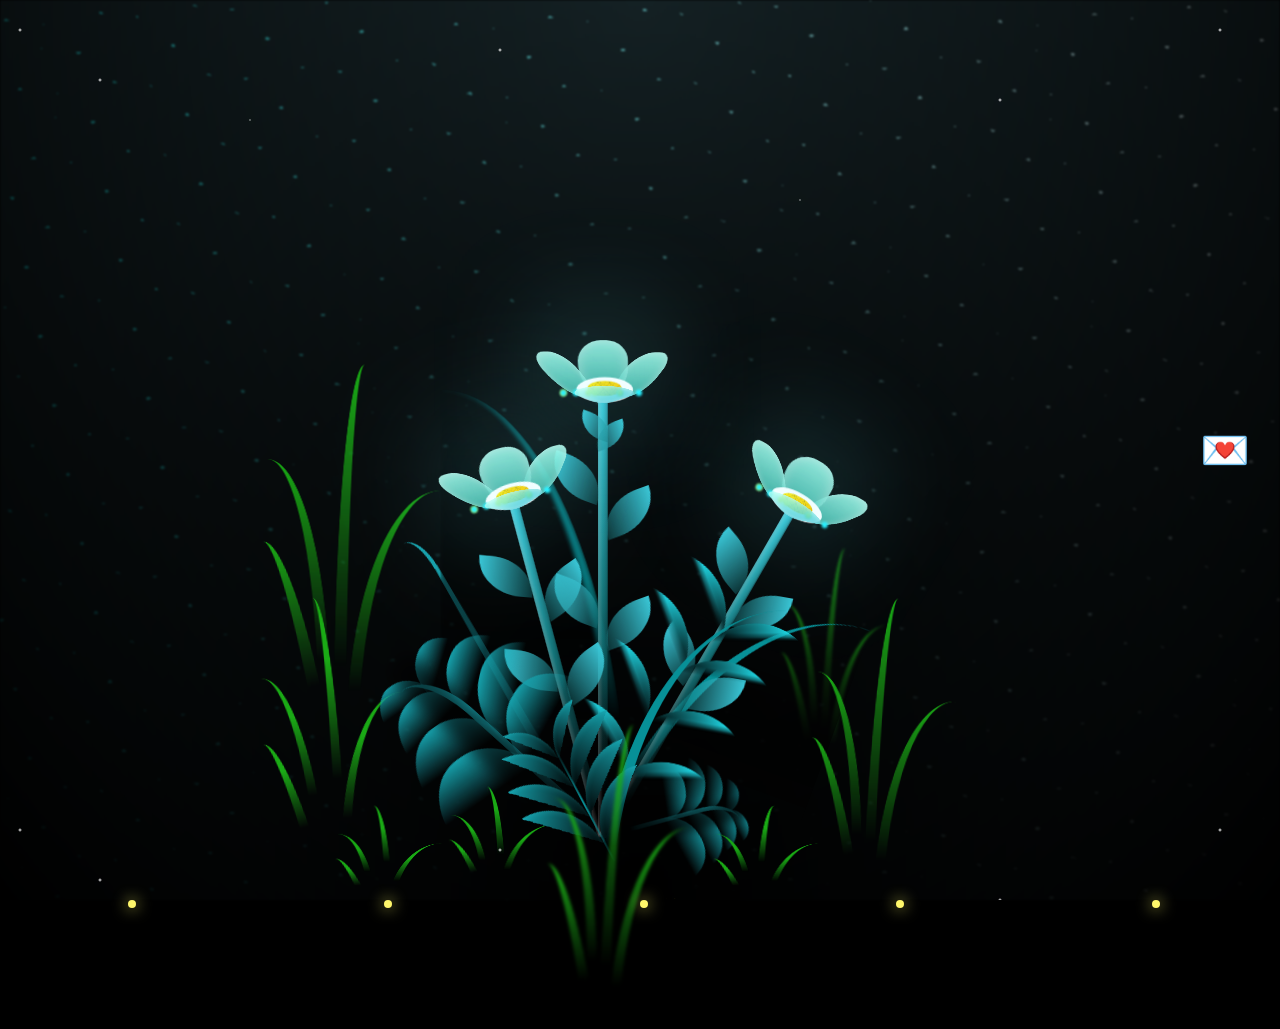
==== commit abd5441b: "Update index.html" ====
--- a/index.html
+++ b/index.html
@@ -315,7 +315,10 @@
         </div>
       </div>
     </div>
+    <div id="messageContainer">
+    <span id="clickMe">Click Me ✨</span>
     <div id="messageIcon">💌</div>
+    </div>
 
 <div id="passwordBox">
     <h3>Secret Letter 💖</h3>
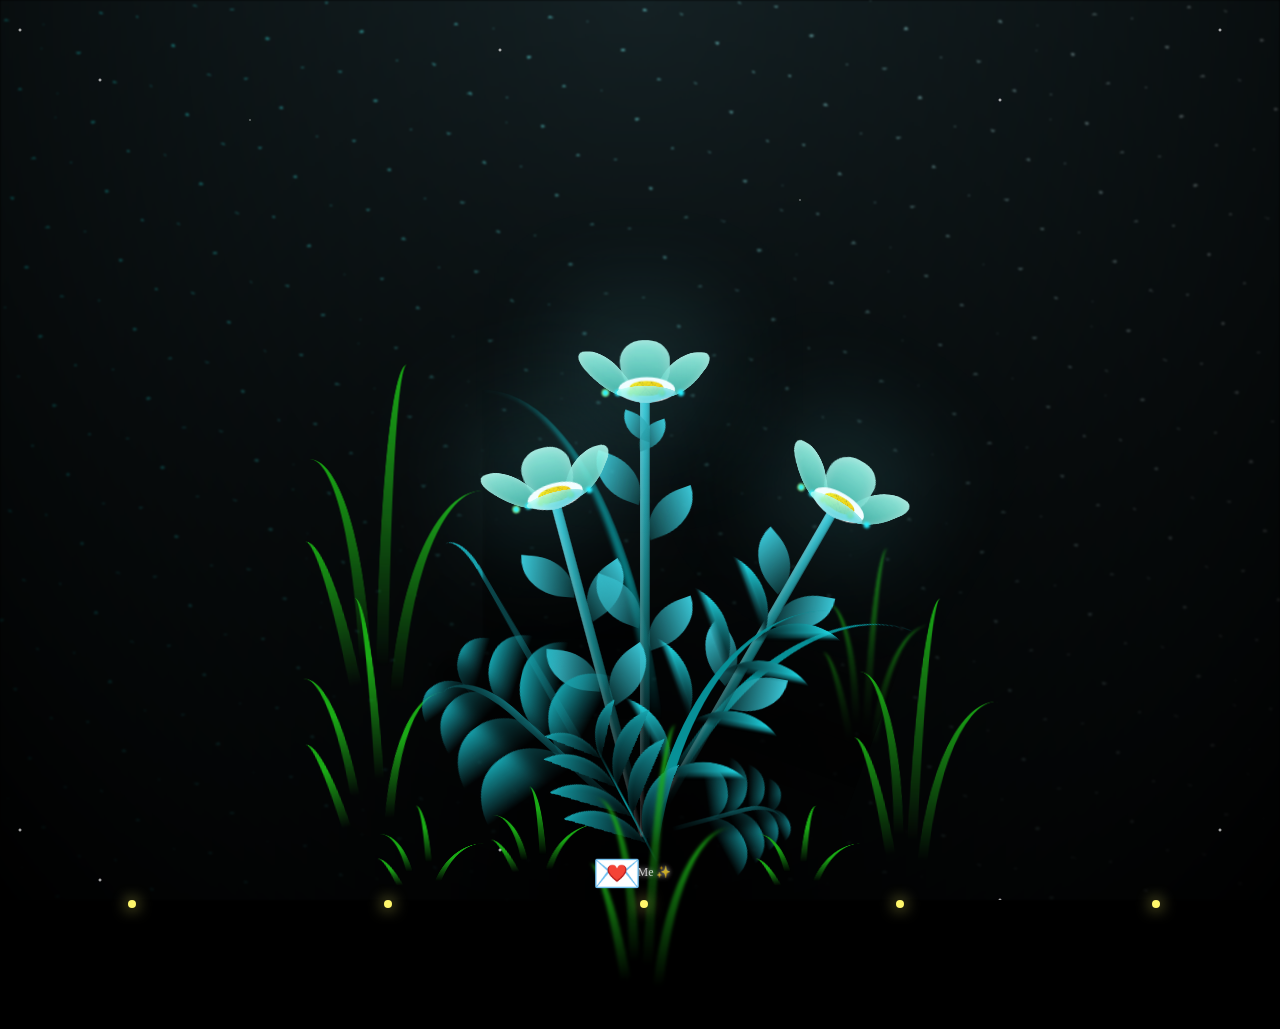
==== commit 34865363: "Update index.html" ====
--- a/index.html
+++ b/index.html
@@ -367,6 +367,9 @@
         ❤️ Adi
     </p>
     </div>
+    <audio id="bgMusic" loop>
+    <source src="music.mp3" type="audio/mpeg">
+    </audio>
     <script src="srcipt.js"></script>
 </body>
 </html>
--- a/styles.css
+++ b/styles.css
@@ -1068,19 +1068,29 @@
 @media(max-width:768px){
 
     .flowers{
-        transform:scale(0.4);
-    }
-
-    .rose{
-        font-size:50px;
-    }
-
-    .rose-left{
-        left:-90px;
-    }
-
-    .rose-right{
-        right:-90px;
+        transform:scale(0.8);
+    }
+
+    .flower{
+        bottom:5vmin;
+    }
+
+    #loveLetter{
+        width:90%;
+        padding:20px;
+        font-size:15px;
+    }
+
+    #messageContainer{
+        right:10px;
+    }
+
+    #messageIcon{
+        font-size:35px;
+    }
+
+    #clickMe{
+        font-size:14px;
     }
 }
 #messageIcon{
@@ -1160,4 +1170,35 @@
     text-align:center;
     margin-bottom:20px;
     color:#ffb6c1;
-}+}
+
+#messageContainer{
+    position:fixed;
+    bottom:20px;
+    left:50%;
+    transform:translateX(-50%);
+    display:flex;
+    flex-direction:column;
+    align-items:center;
+    gap:4px;
+    z-index:999;
+}
+
+#clickMe{
+    color:white;
+    font-size:12px;
+    font-weight:500;
+    opacity:0.8;
+    animation:blink 1.5s infinite;
+    text-shadow:0 0 5px white;
+}
+
+@keyframes blink{
+    0%,100%{
+        opacity:1;
+    }
+
+    50%{
+        opacity:.3;
+    }
+}
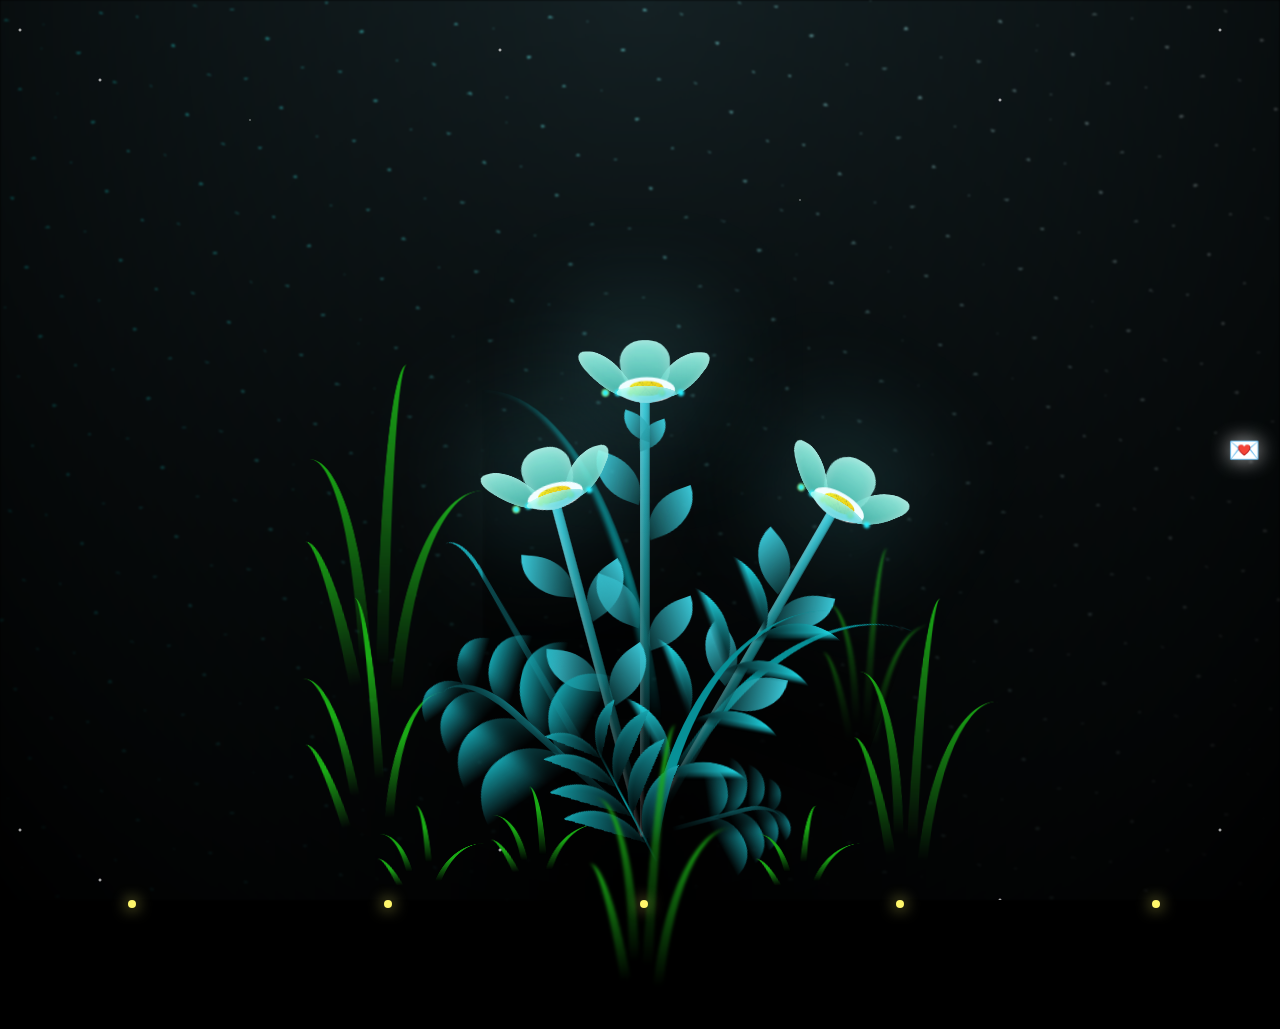
==== commit 6b50a863: "Update index.html" ====
--- a/index.html
+++ b/index.html
@@ -316,7 +316,6 @@
       </div>
     </div>
     <div id="messageContainer">
-    <span id="clickMe">Click Me ✨</span>
     <div id="messageIcon">💌</div>
     </div>
 
--- a/styles.css
+++ b/styles.css
@@ -1094,23 +1094,19 @@
     }
 }
 #messageIcon{
-    position:fixed;
-    right:30px;
-    top:50%;
-    transform:translateY(-50%);
-    font-size:40px;
+    font-size:26px;
     cursor:pointer;
-    z-index:999;
     animation:pulse 2s infinite;
+    filter:drop-shadow(0 0 10px rgba(255,255,255,.7));
 }
 
 @keyframes pulse{
     0%,100%{
-        transform:translateY(-50%) scale(1);
+        transform:scale(1);
     }
 
     50%{
-        transform:translateY(-50%) scale(1.15);
+        transform:scale(1.15);
     }
 }
 
@@ -1173,24 +1169,21 @@
 }
 
 #messageContainer{
-    position:fixed;
-    bottom:20px;
-    left:50%;
-    transform:translateX(-50%);
-    display:flex;
-    flex-direction:column;
-    align-items:center;
-    gap:4px;
-    z-index:999;
+    position: fixed;
+    right: 20px;
+    top: 50%;
+    transform: translateY(-50%);
+    display: flex;
+    align-items: center;
+    gap: 8px;
+    z-index: 99999;
 }
 
 #clickMe{
     color:white;
-    font-size:12px;
-    font-weight:500;
-    opacity:0.8;
-    animation:blink 1.5s infinite;
+    font-size:11px;
     text-shadow:0 0 5px white;
+    white-space:nowrap;
 }
 
 @keyframes blink{
